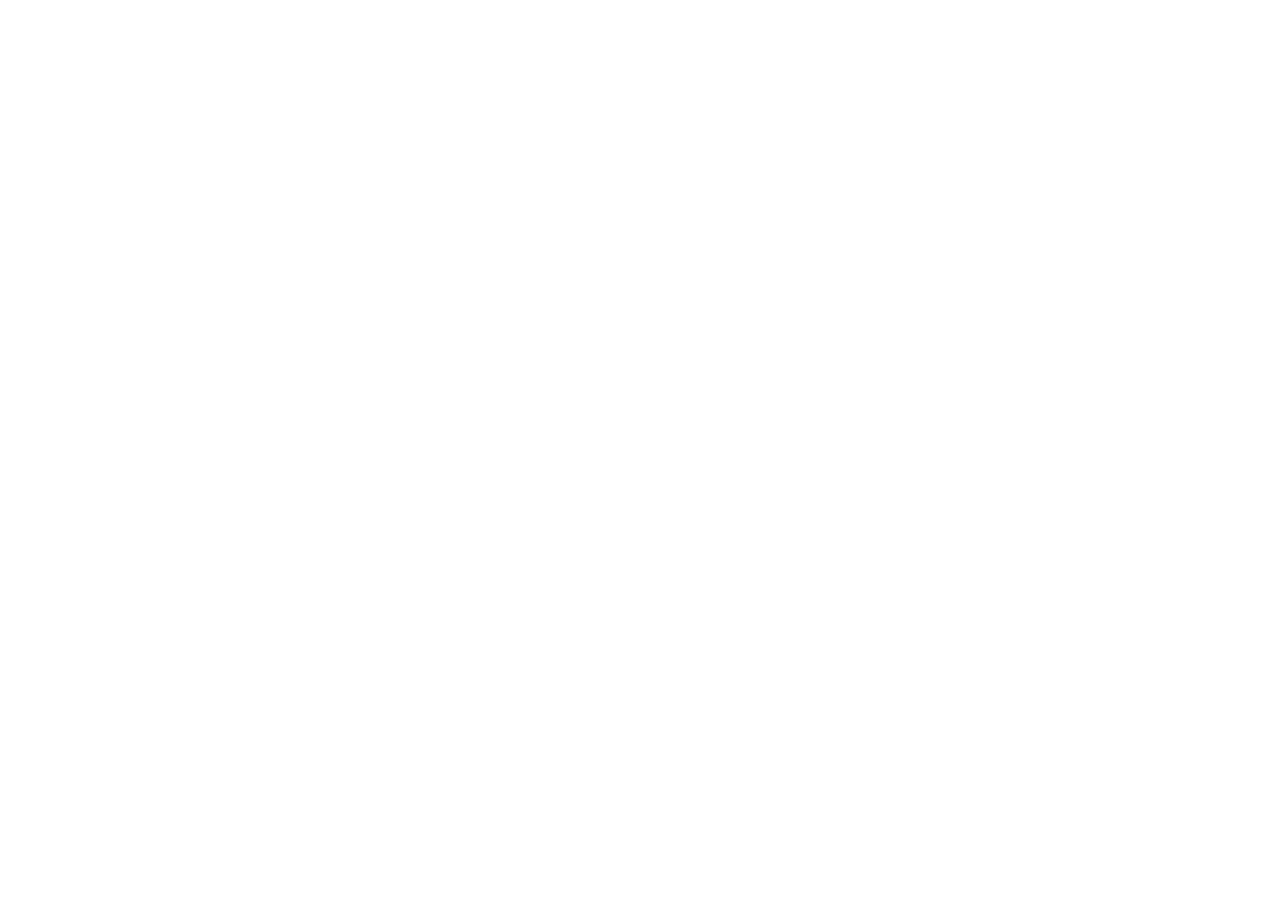
==== index.html @ ba3f2557 "first commit" ====
<!DOCTYPE html>
<html lang="en">
<head>
    <meta charset="UTF-8">
    <meta name="viewport" content="width=device-width, initial-scale=1.0">
    <title>my team page design</title>
    <link rel="stylesheet" href="./css/style.css">
</head>
<body>
    
</body>
</html>
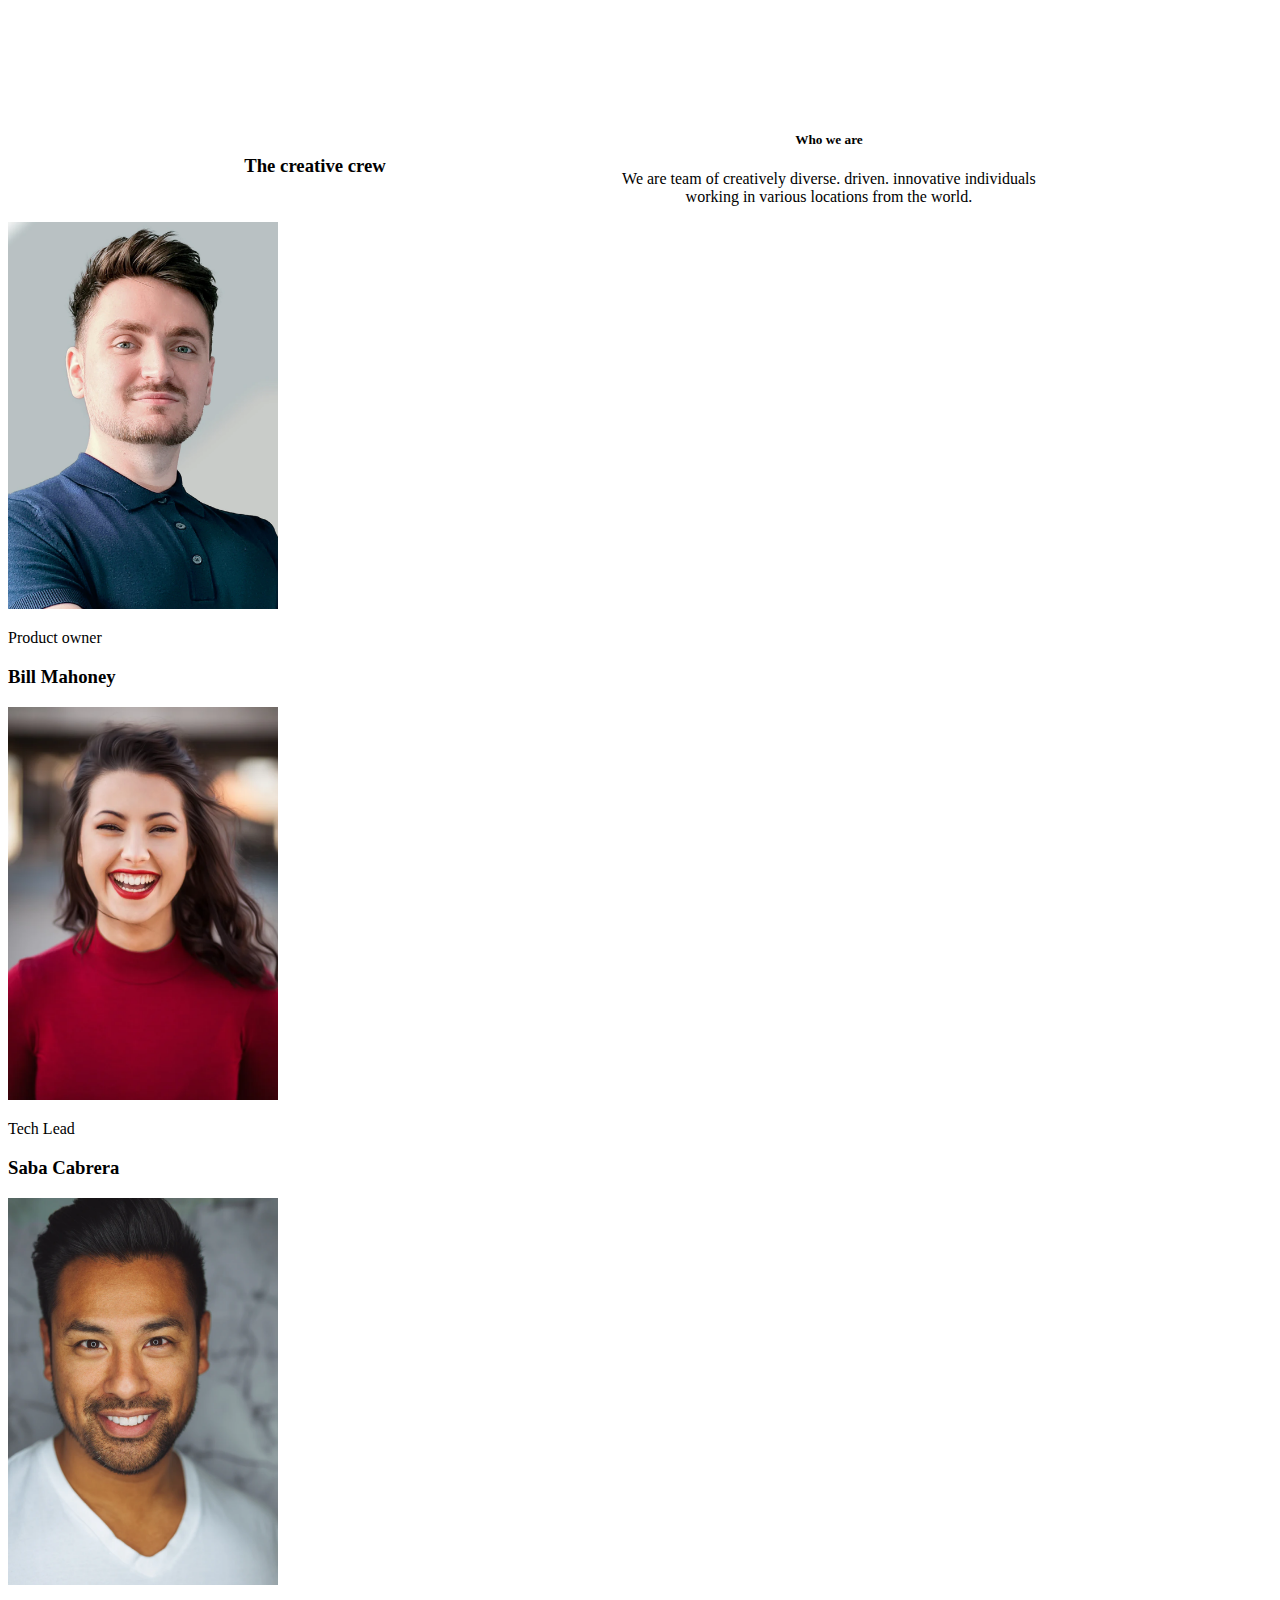
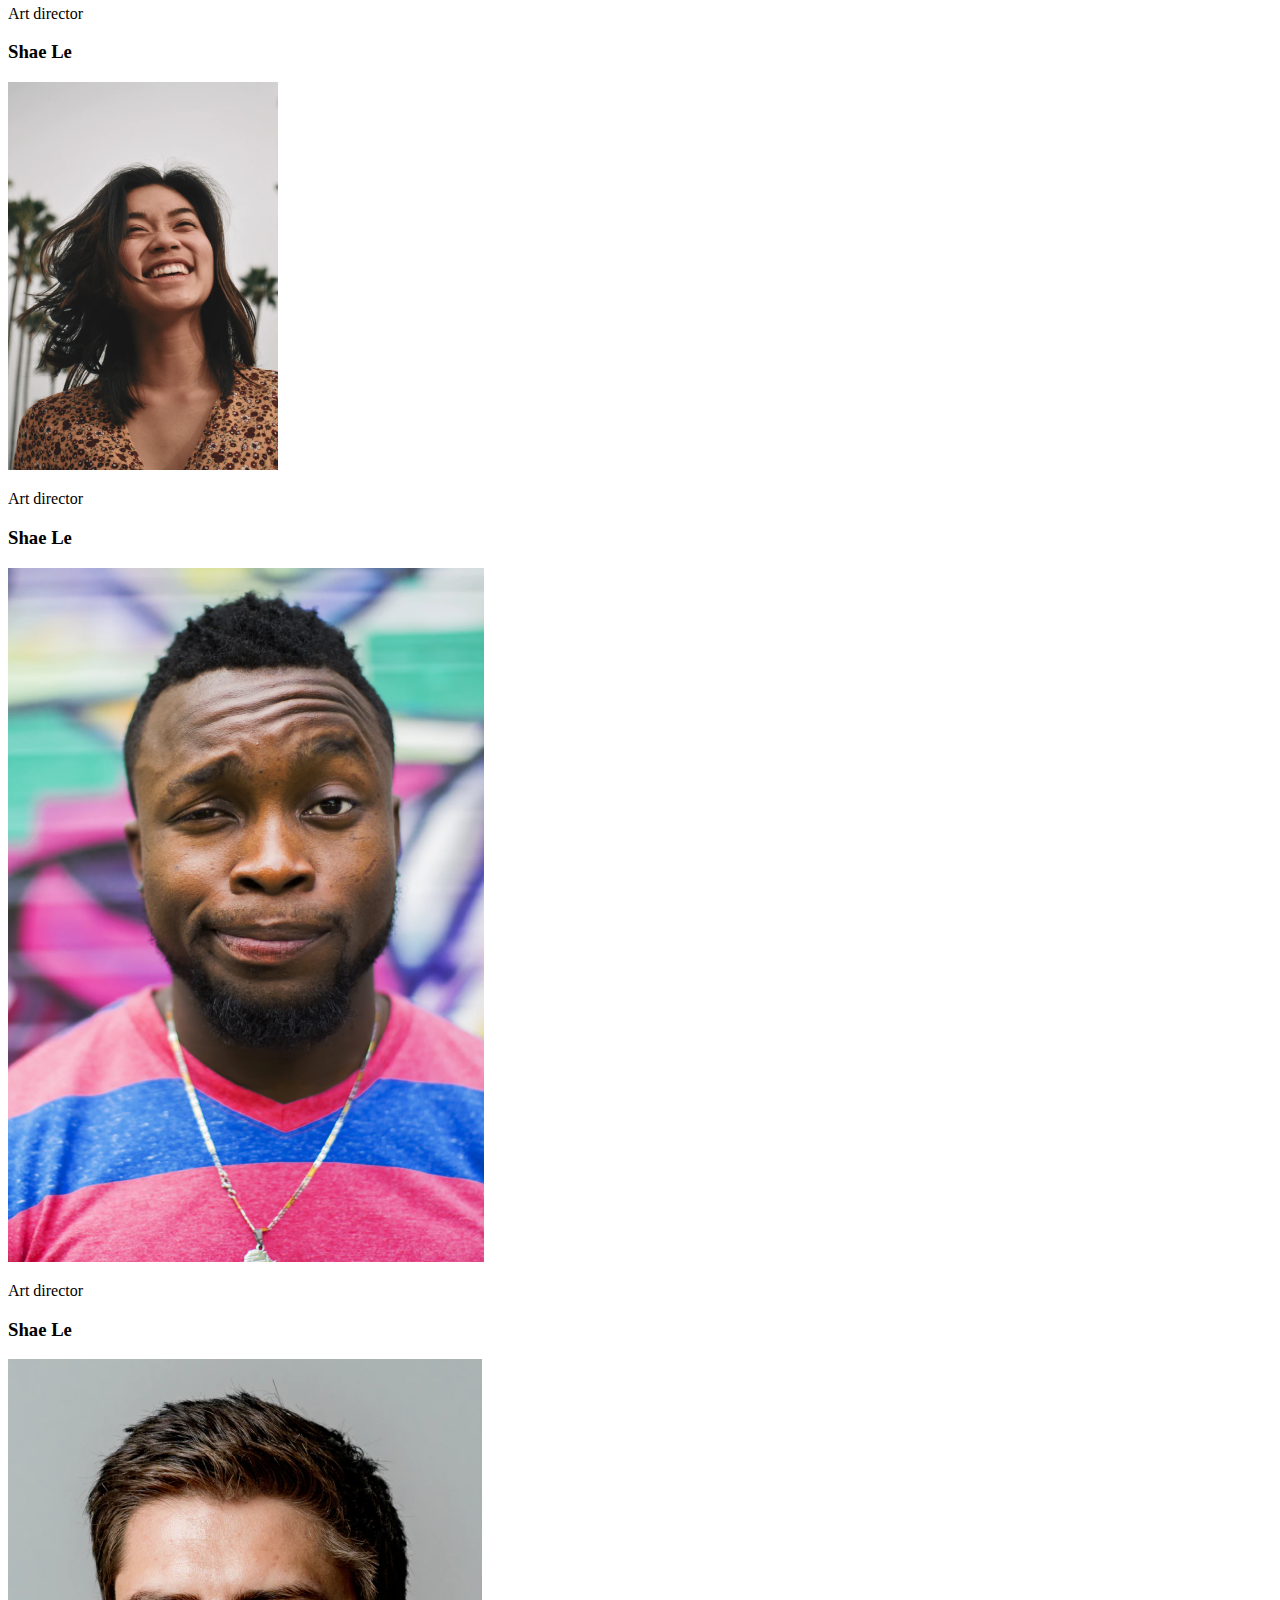
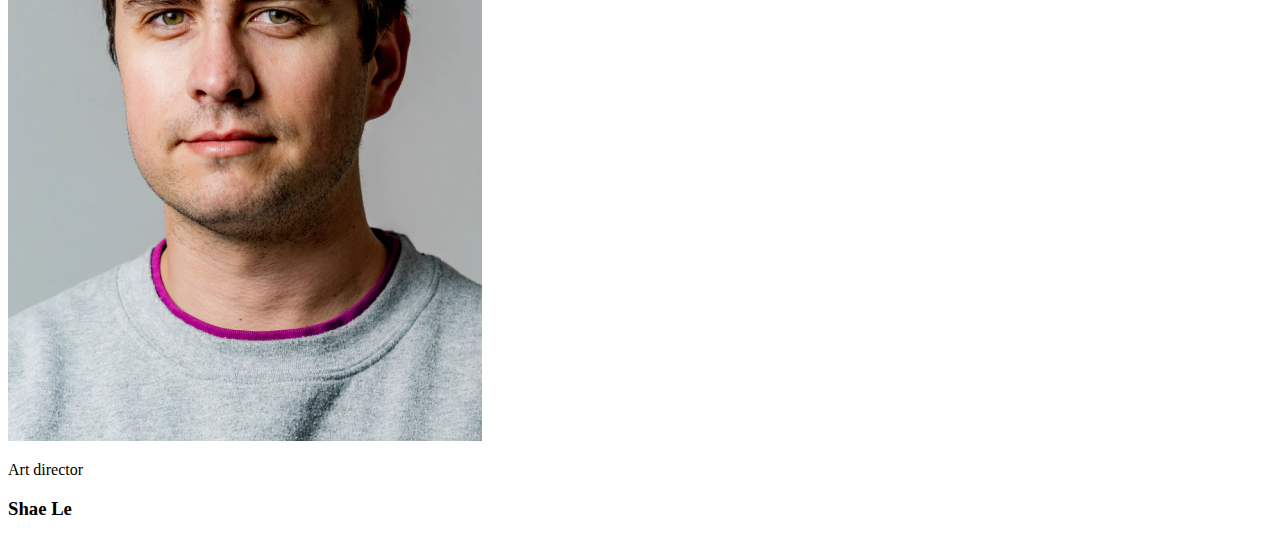
==== commit 16c02a6d: "found-section" ====
--- a/index.html
+++ b/index.html
@@ -7,6 +7,67 @@
     <link rel="stylesheet" href="./css/style.css">
 </head>
 <body>
+    <header>
+
+        <div class="head-container">
+        <div class="head-left">
+            <h3>The creative crew</h3>
+        </div>
+        <div class="head-right">
+            <h5>Who we are</h5>
+            <P>We are team of creatively diverse.  
+                driven.  innovative individuals<br> working in various locations 
+                from the world.</P>
+        </div>
+        </div>
+
+
+    </header>
+    <main>
+        <section class="img-container">
+            <div class="img-sec-1">
+                <img src="./images/photo1.png" alt="picture 1">
+                <p>Product owner</p>
+                <h3>Bill Mahoney</h3>
+            </div>
+            <div class="img-sec=2">
+                <img src="./images/photo2.png" alt="picture 1">
+                <p>Tech Lead</p>
+                <h3>Saba Cabrera</h3>
+            </div>
+            
+            <div class="img-sec-3">
+            <img src="./images/photo3.png" alt="picture 1">
+            <p>Art director</p>
+            <h3>Shae Le</h3>
+        </div> 
+
+
+
+        <div class="img-sec-4">
+            <img src="./images/photo4.png" alt="picture 1">
+            <p>Art director</p>
+            <h3>Shae Le</h3>
+        </div> 
+    </section>
+      <section class="img-container-2">
+        <div class="img-sec-5">
+            <img src="./images/photo5.png" alt="picture 1">
+            <p>Art director</p>
+            <h3>Shae Le</h3>
+        </div>
+
+        <div class="img-sec-6">
+            <img src="./images/photo6.png" alt="picture 1">
+            <p>Art director</p>
+            <h3>Shae Le</h3>
+        </div>
+        </section>
+
+    </main>
+    <footer>
+
+    </footer>
     
 </body>
 </html>--- a/css/style.css
+++ b/css/style.css
@@ -0,0 +1,22 @@
+
+.head-container{
+    display: flex;
+    justify-content: space-evenly;
+    text-align: center;
+    align-items: center;
+    margin: 0 auto;
+    margin-top: 110px;
+
+}
+
+
+
+
+
+.img-container-1{
+   grid-template-columns: repeat(3,1fr);
+  
+}
+.img-container img{
+    width: 270px;
+}
